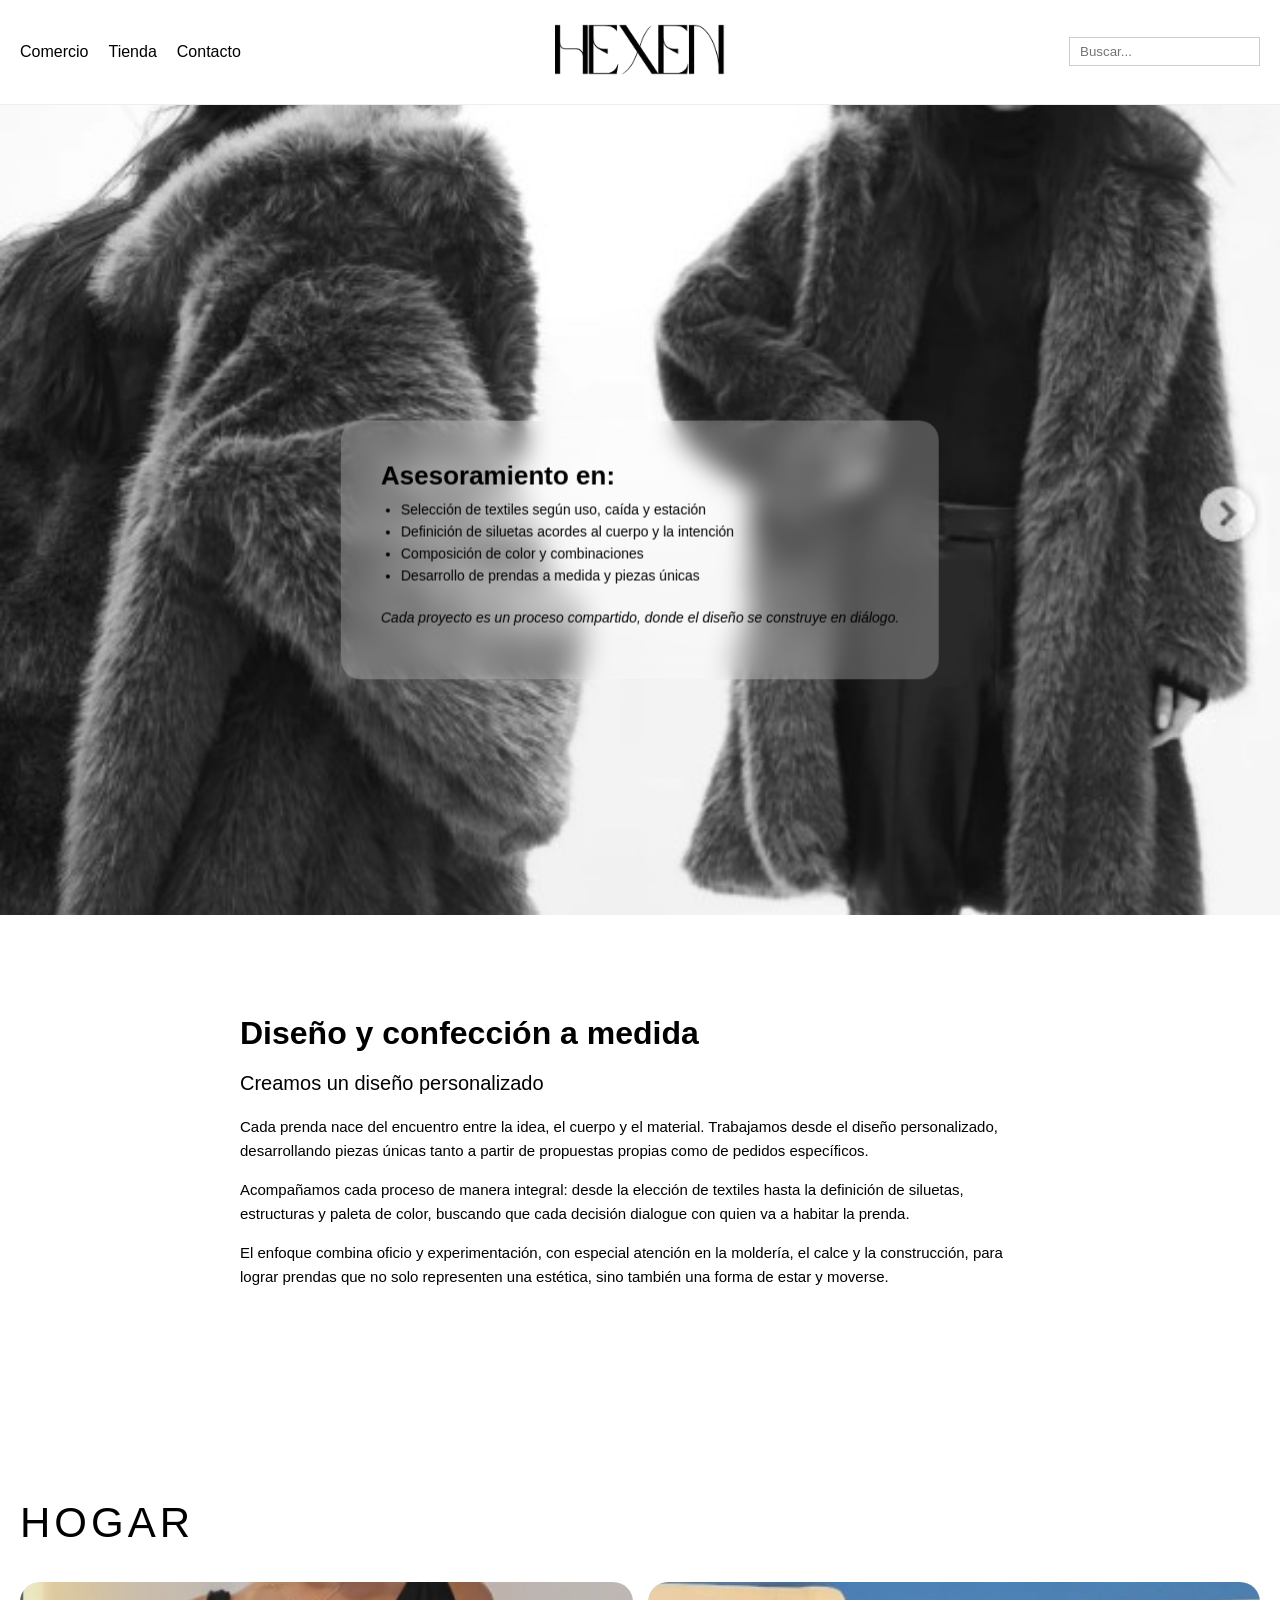
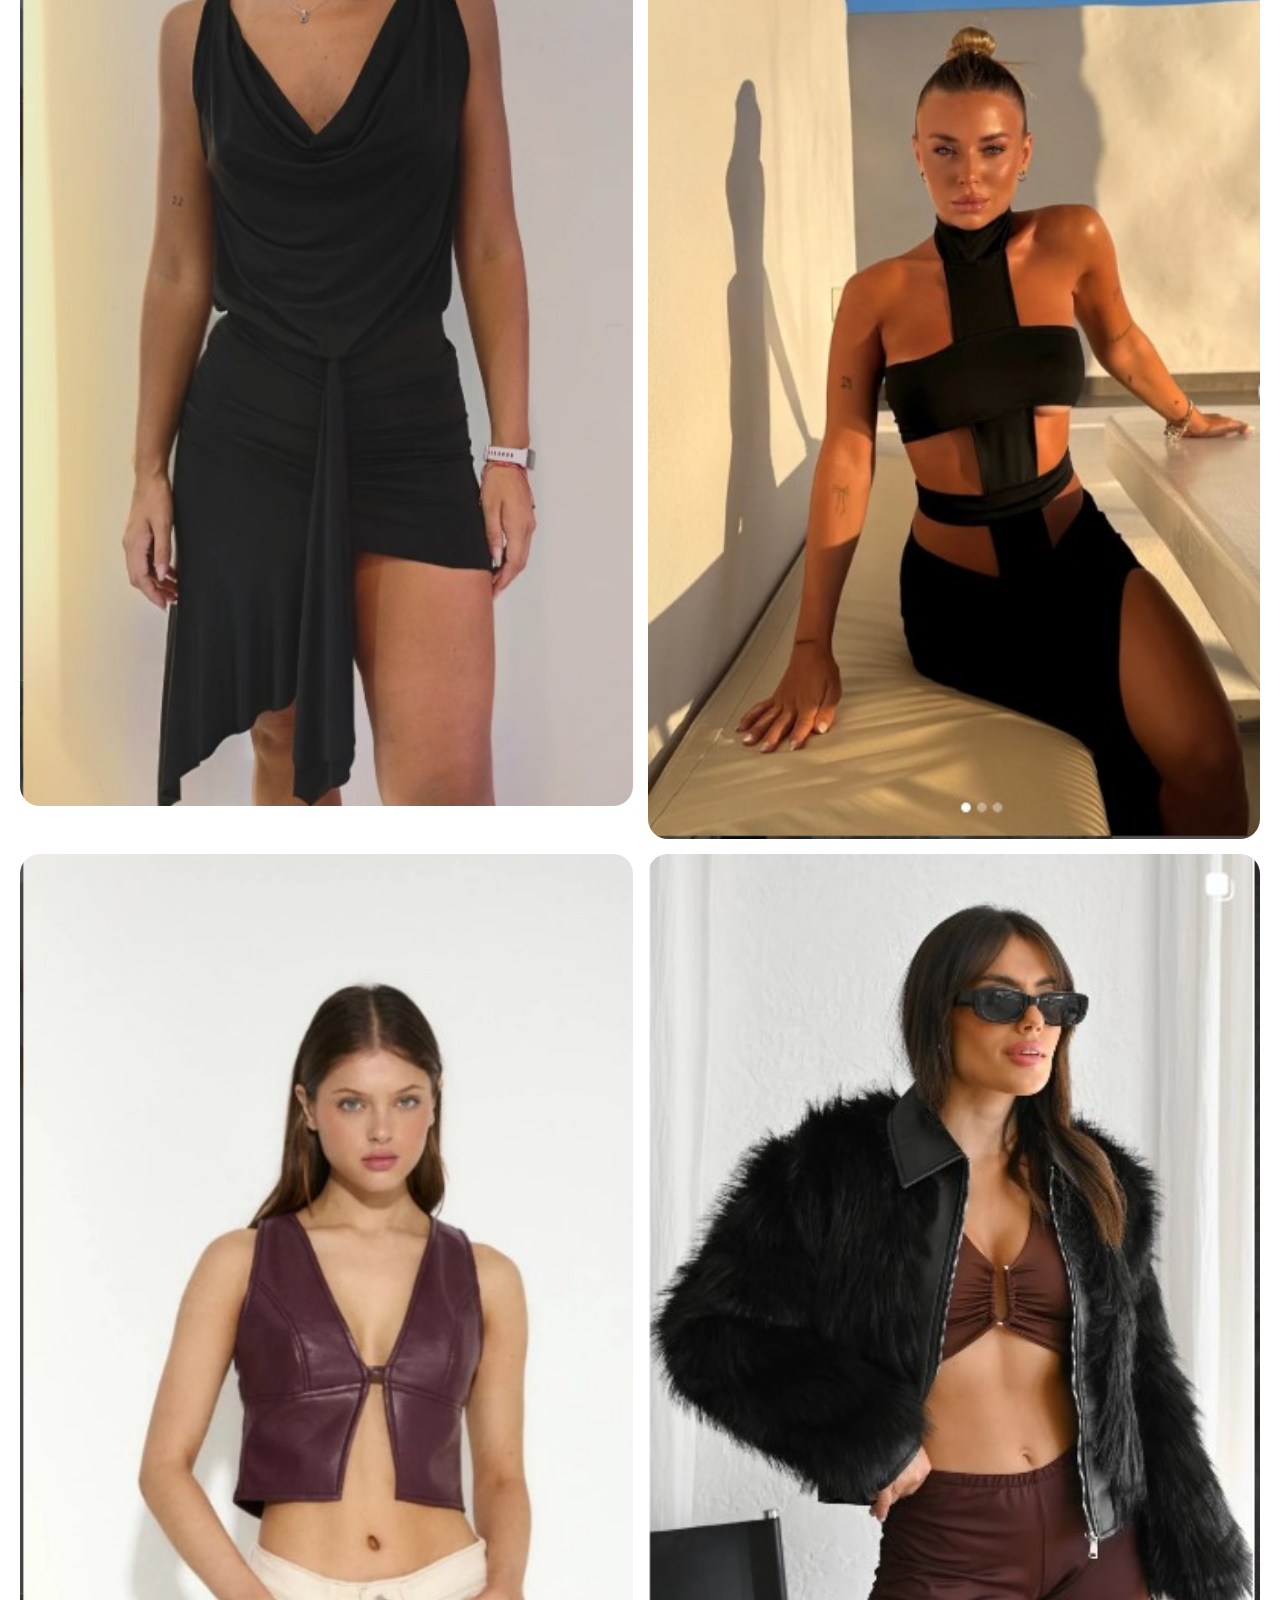
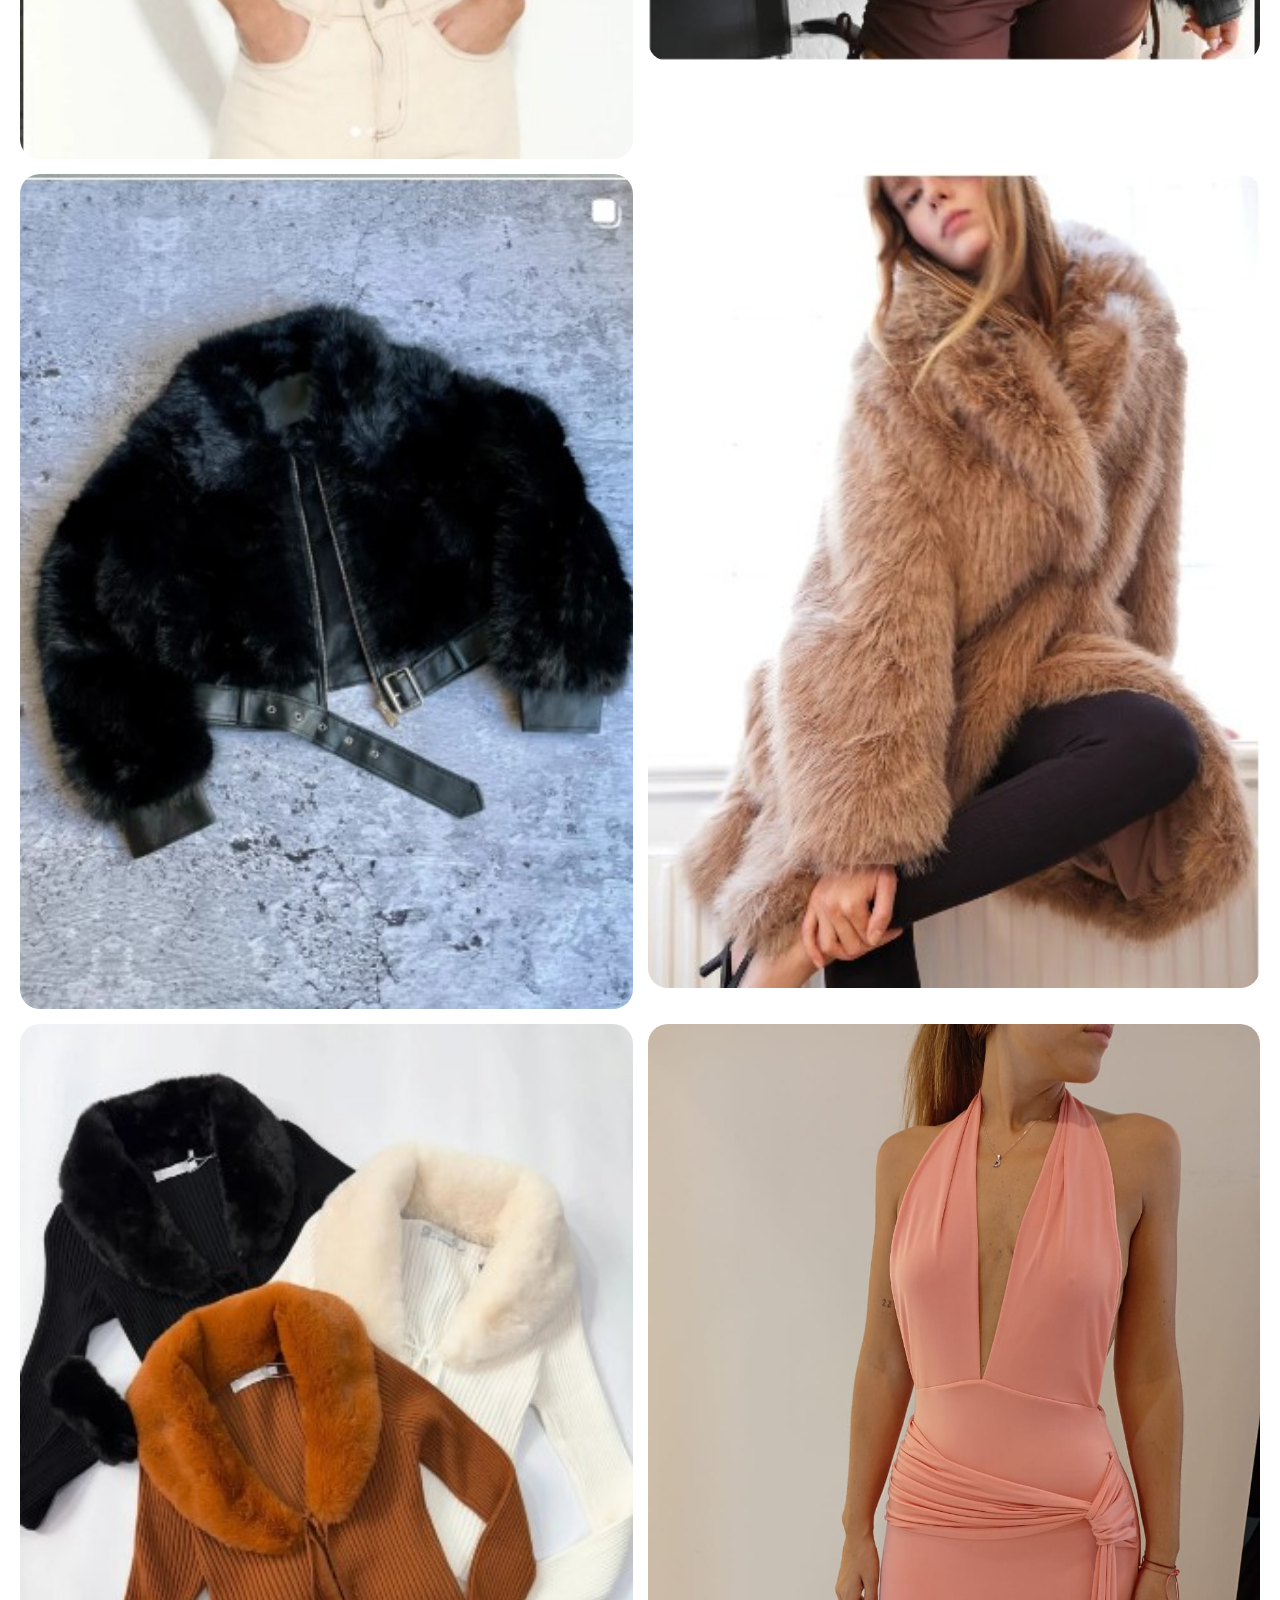
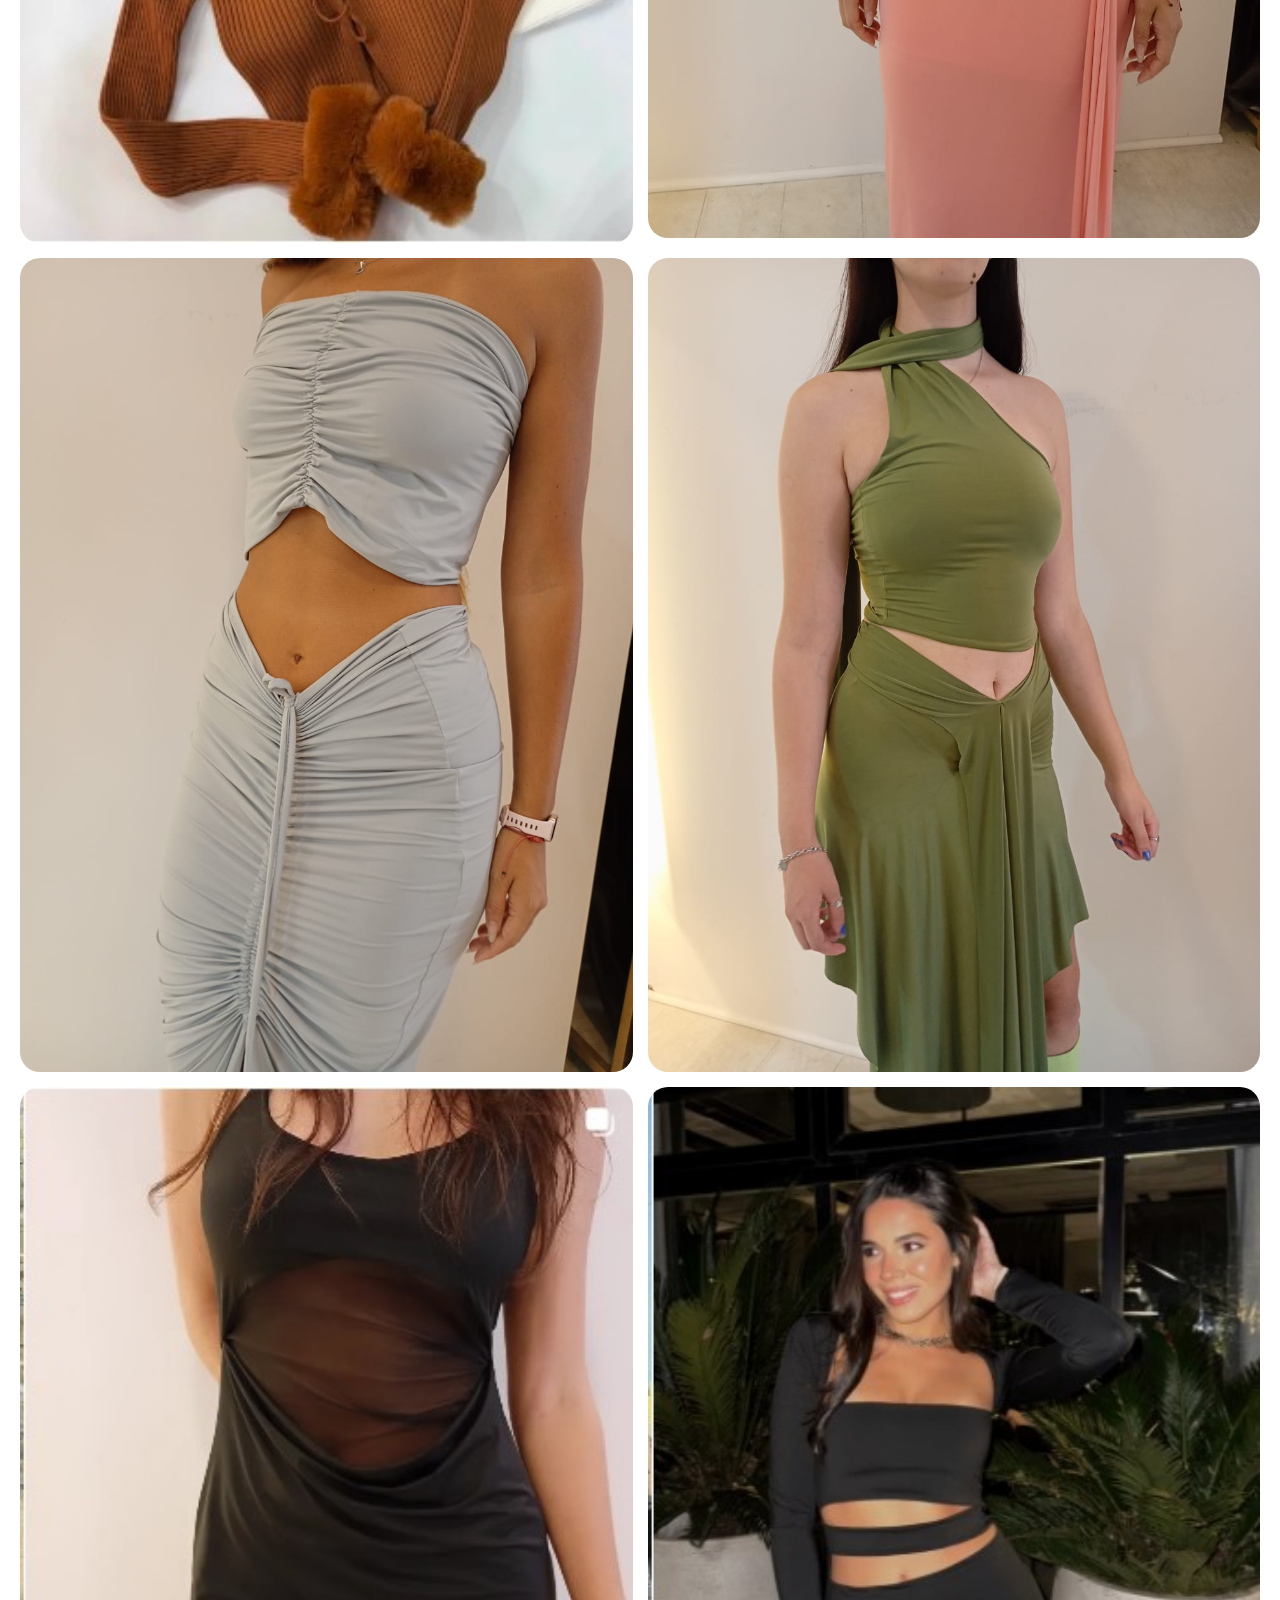
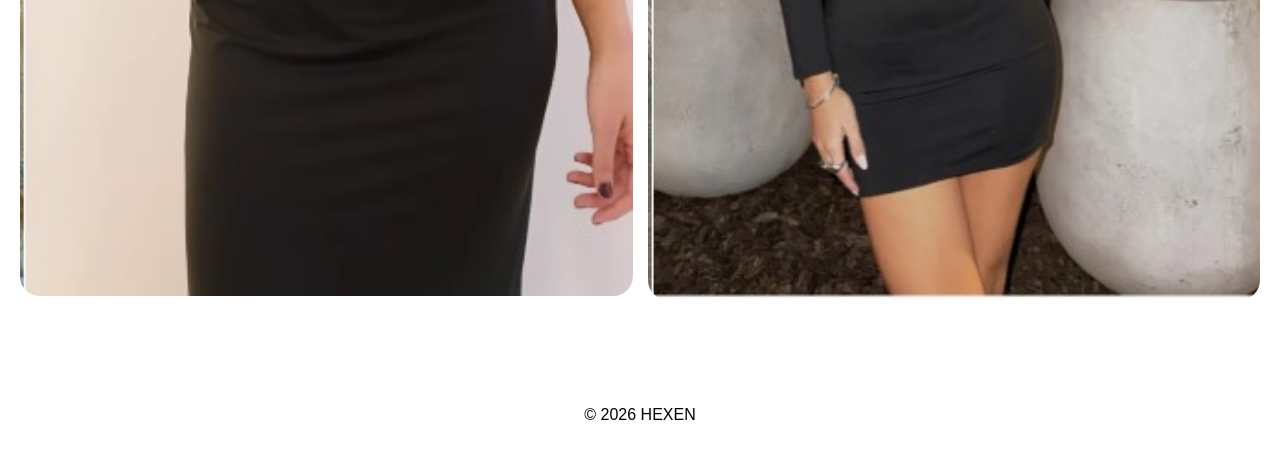
==== index.html @ e49063d9 "Add files via upload" ====
<!DOCTYPE html>
<html lang="es">
<head>
  <meta charset="UTF-8">
  <meta name="viewport" content="width=device-width, initial-scale=1.0">
  <title>HEXEN</title>

 <link rel="stylesheet" href="styles.css">
</head>

<body>

<!-- NAVBAR -->
<nav class="navbar">

  <!-- IZQUIERDA -->
  <div class="nav-left">
  <a href="#comercio">Comercio</a>
 <a href="tienda.html">Tienda</a>
  <a href="contacto.html">Contacto</a>
</div>

  <!-- CENTRO (LOGO) -->
  <div class="nav-center">
    <img src="logo.png" class="logo">
  </div>

  <!-- DERECHA -->
  <div class="nav-right">
    <input type="text" placeholder="Buscar..." class="buscador">
  </div>

</nav>

<!-- HERO -->
<section class="hero">
  <img src="portada.jpg" class="hero-img">

  <div class="hero-texto">
  <h1>Asesoramiento en:</h1>

  <ul>
    <li>Selección de textiles según uso, caída y estación</li>
    <li>Definición de siluetas acordes al cuerpo y la intención</li>
    <li>Composición de color y combinaciones</li>
    <li>Desarrollo de prendas a medida y piezas únicas</li>
  </ul>

  <p class="descripcion">
    Cada proyecto es un proceso compartido, donde el diseño se construye en diálogo.
  </p>
</div>
</section>
<section class="intro">

  <h2>Diseño y confección a medida</h2>
  <h3>Creamos un diseño personalizado</h3>

  <p>
    Cada prenda nace del encuentro entre la idea, el cuerpo y el material. Trabajamos desde el diseño personalizado, desarrollando piezas únicas tanto a partir de propuestas propias como de pedidos específicos.
  </p>

  <p>
    Acompañamos cada proceso de manera integral: desde la elección de textiles hasta la definición de siluetas, estructuras y paleta de color, buscando que cada decisión dialogue con quien va a habitar la prenda.
  </p>

  <p>
    El enfoque combina oficio y experimentación, con especial atención en la moldería, el calce y la construcción, para lograr prendas que no solo representen una estética, sino también una forma de estar y moverse.
  </p>

</section>
<!-- COMERCIO -->
<section id="comercio" class="categoria">

  <!-- HOGAR -->
<h2 class="titulo-hogar">Hogar</h2>
  <div class="grid-hogar">
    <img src="hogar/hogar1.jpg">
    <img src="hogar/hogar3.jpg">
    <img src="hogar/hogar4.jpg">
    <img src="hogar/hogar5.jpg">
    <img src="hogar/hogar6.jpg">
    <img src="hogar/hogar7.jpg">
    <img src="hogar/hogar8.jpg">
    <img src="hogar/hogar9.jpg">
    <img src="hogar/hogar10.jpg">
    <img src="hogar/hogar11.jpg">
    <img src="hogar/hogar12.jpg">
    <img src="hogar/hogar13.jpg">
  </div>
</section>


<!-- FOOTER -->
<footer>
  <p>© 2026 HEXEN</p>
</footer>

</body>
</html>
---- styles.css ----
/* RESET */
body {
  margin: 0;
  font-family: Arial, Helvetica, sans-serif;
  background: white;
  color: black;
}

/* NAVBAR */
.navbar {
  display: grid;
  grid-template-columns: 1fr auto 1fr;
  align-items: center;
  padding: 15px 20px;
  border-bottom: 1px solid #eee;
}

/* IZQUIERDA */
.nav-left {
  display: flex;
  gap: 20px;
}

.nav-left a {
  text-decoration: none;
  color: black;
}

/* CENTRO */
.nav-center {
  text-align: center;
}

.logo {
  width: 180px;
  height: auto;
}

/* DERECHA */
.nav-right {
  display: flex;
  justify-content: flex-end;
}

.buscador {
  padding: 6px 10px;
  border: 1px solid #ccc;
}

/* HERO */
.hero {
  position: relative;
  height: 90vh;
}

/* IMAGEN */
.hero-img {
  width: 100%;
  height: 100%;
  object-fit: cover;
}

/* CAJA VIDRIO */
.hero-texto {
  position: absolute;
  top: 55%;
  left: 50%;
  transform: translate(-50%, -50%);
  
  padding: 40px;
  max-width: 600px;

  background: rgba(255, 255, 255, 0.25);
  backdrop-filter: blur(12px);
  -webkit-backdrop-filter: blur(12px);

  border-radius: 20px;
  text-align: left;

  display: flex;
  flex-direction: column;
  gap: 10px;
}

/* TITULO */
.hero-texto h1 {
  margin: 0;
  font-size: 26px;
}

/* LISTA */
.hero-texto ul {
  margin: 0;
  padding-left: 20px;
}

.hero-texto li {
  margin-bottom: 6px;
  font-size: 14px;
}

/* TEXTO FINAL */
.descripcion {
  margin-top: 10px;
  font-size: 14px;
  font-style: italic;
}

/* SECCIONES */
.categoria {
  padding: 60px 20px;
}

.categoria h2 {
  margin-top: 50px;
}

/* GRID HOGAR */
.grid-hogar {
  display: grid;
  grid-template-columns: repeat(2, 1fr);
  gap: 15px;
}

.grid-hogar img {
  width: 100%;
  border-radius: 20px;
}

/* TITULOS TIENDA */
.categoria h3 {
  margin-top: 40px;
  margin-bottom: 15px;
  font-size: 22px;
}

/* GRID TIENDA */
.grid-tienda {
  display: grid;
  grid-template-columns: repeat(2, 1fr);
  gap: 15px;
}

.grid-tienda img {
  width: 100%;
  border-radius: 20px;
  transition: 0.3s;
}

.grid-tienda img:hover {
  transform: scale(1.03);
}


/* BOTON */
.btn {
  display: inline-block;
  padding: 12px 25px;
  border: 1px solid black;
  text-decoration: none;
  color: black;
  transition: 0.3s;
}

.btn:hover {
  background: black;
  color: white;
}

/* FOOTER */
footer {
  text-align: center;
  padding: 30px;
}
/* INTRO */
.intro {
  max-width: 800px;
  margin: 100px auto;
  padding: 0 20px;
  text-align: left;
}

/* TITULO */
.intro h2 {
  font-size: 32px;
  margin-bottom: 10px;
}

/* SUBTITULO */
.intro h3 {
  font-size: 20px;
  margin-bottom: 20px;
  font-weight: normal;
}

/* PÁRRAFOS */
.intro p {
  font-size: 15px;
  line-height: 1.6;
  margin-bottom: 15px;
}
.titulo-hogar {
  font-size: 42px;
  font-weight: 300;
  letter-spacing: 4px;
  text-transform: uppercase;
  font-family: Arial, Helvetica, sans-serif; /* o después cambiamos */
}
/* HERO CONTACTO */
.contacto-hero {
  text-align: center;
  padding: 80px 20px;
}

.contacto-hero h1 {
  font-size: 36px;
  margin-bottom: 10px;
}

/* CONTENEDOR */
.contacto-box {
  display: grid;
  grid-template-columns: 1fr 1fr;
  gap: 40px;
  max-width: 900px;
  margin: 0 auto 80px;
  padding: 20px;
}

/* INFO */
.contacto-info h2 {
  margin-bottom: 10px;
}

.redes {
  margin-top: 20px;
}

/* FORM */
.formulario {
  display: flex;
  flex-direction: column;
  gap: 15px;
}

.formulario input,
.formulario textarea {
  padding: 10px;
  border: 1px solid #ccc;
  font-family: inherit;
}

.formulario textarea {
  min-height: 120px;
}

.formulario button {
  padding: 12px;
  border: 1px solid black;
  background: white;
  cursor: pointer;
  transition: 0.3s;
}

.formulario button:hover {
  background: black;
  color: white;
}

/* MOBILE */
@media (max-width: 700px) {
  .contacto-box {
    grid-template-columns: 1fr;
  }
}
.redes a {
  text-decoration: none;
  color: black;
  font-weight: bold;
}

.redes a:hover {
  text-decoration: underline;
}
/* TITULO TIENDA (tipo logo) */
.titulo-tienda {
  font-size: 48px;
  font-weight: 300;
  letter-spacing: 6px;
  text-transform: uppercase;
  text-align: center;
  margin-bottom: 40px;
}

/* SUBTITULOS (igual que hogar) */
.subtitulo-tienda {
  font-size: 32px;
  font-weight: 300;
  letter-spacing: 3px;
  text-transform: uppercase;
  margin-top: 40px;
  margin-bottom: 15px;
}
/* 📱 MOBILE */
@media (max-width: 768px) {

  /* NAVBAR */
  .navbar {
    grid-template-columns: 1fr;
    text-align: center;
    gap: 10px;
  }

  .nav-left {
    justify-content: center;
    flex-wrap: wrap;
  }

  .nav-right {
    justify-content: center;
  }

  /* LOGO */
  .logo {
    width: 140px;
  }

  /* HERO TEXTO */
  .hero-texto {
    padding: 20px;
    max-width: 90%;
    font-size: 14px;
  }

  .hero-texto h1 {
    font-size: 20px;
  }

  /* INTRO */
  .intro {
    margin: 60px auto;
  }

  /* GRID → 1 columna */
  .grid-hogar,
  .grid-tienda {
    grid-template-columns: 1fr;
  }

  /* TITULOS */
  .titulo-tienda {
    font-size: 32px;
  }

  .subtitulo-tienda,
  .titulo-hogar {
    font-size: 24px;
  }

  /* CONTACTO */
  .contacto-box {
    grid-template-columns: 1fr;
  }

}
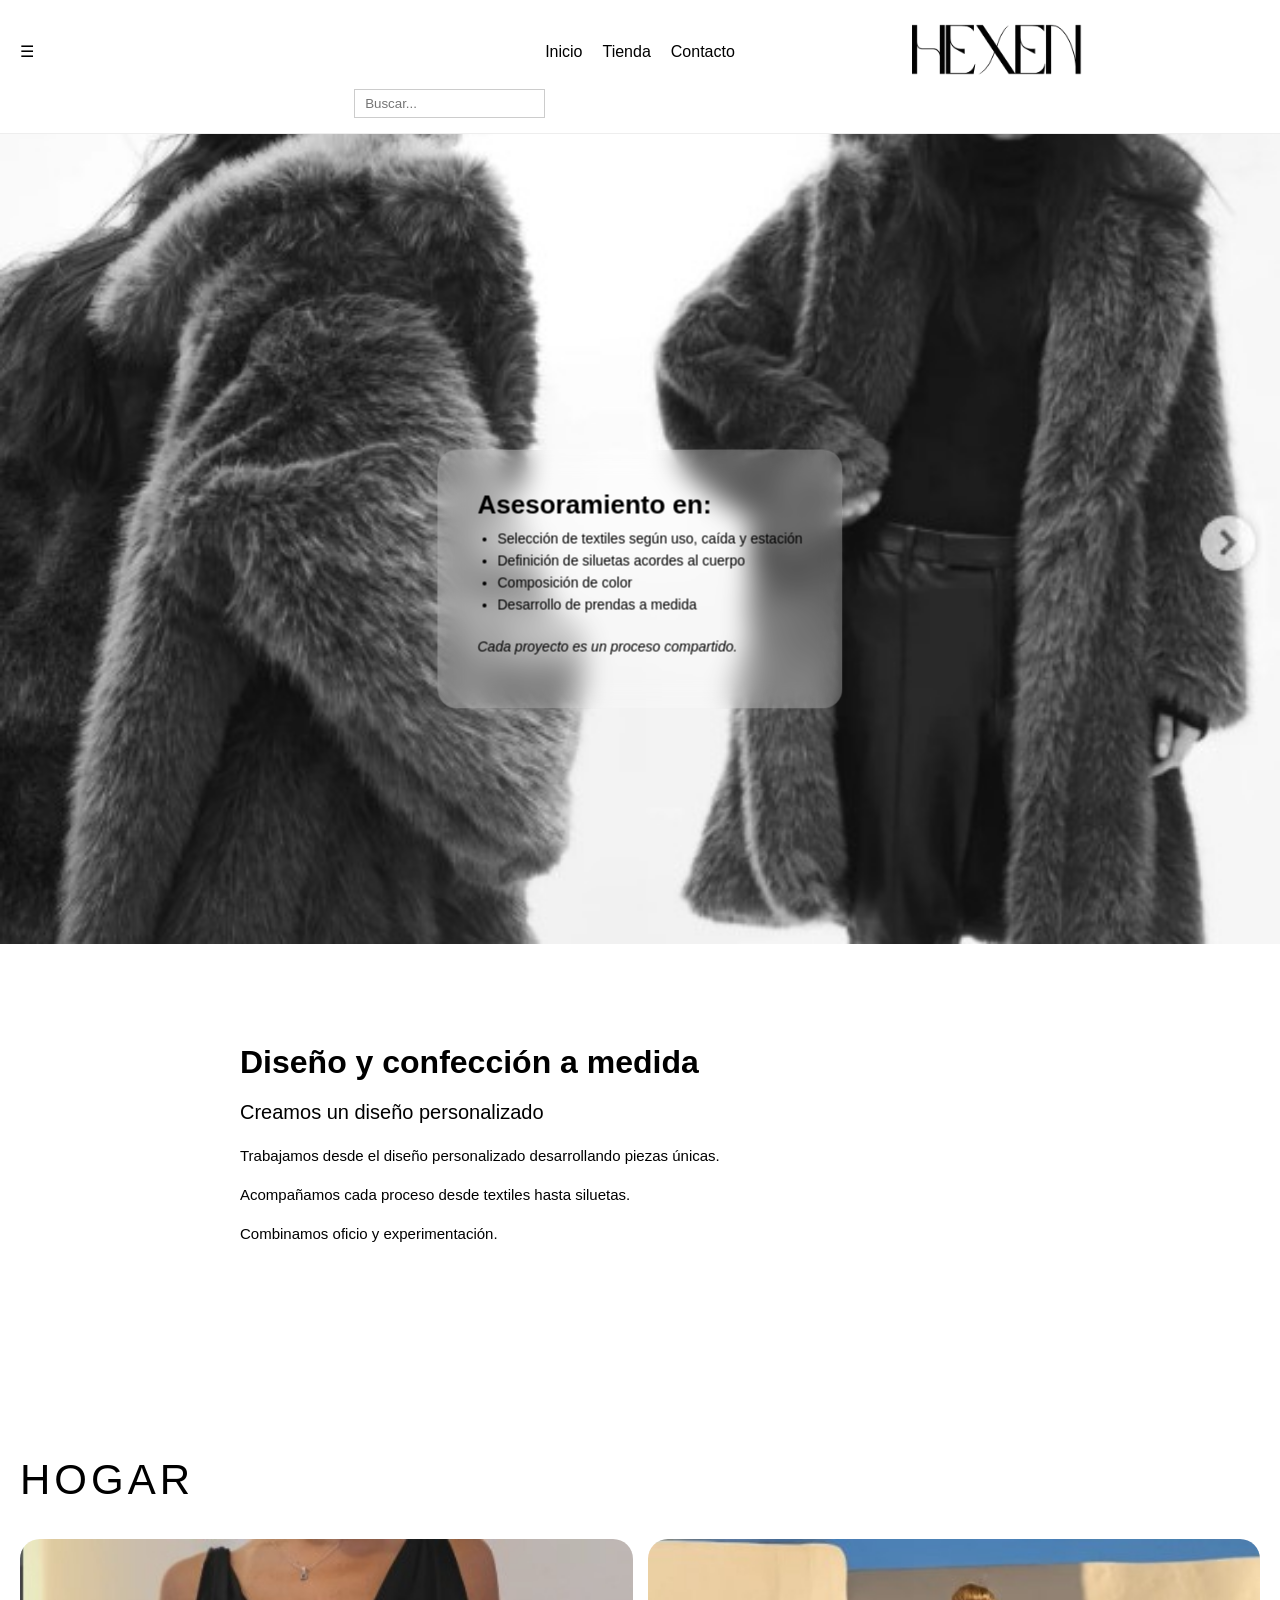
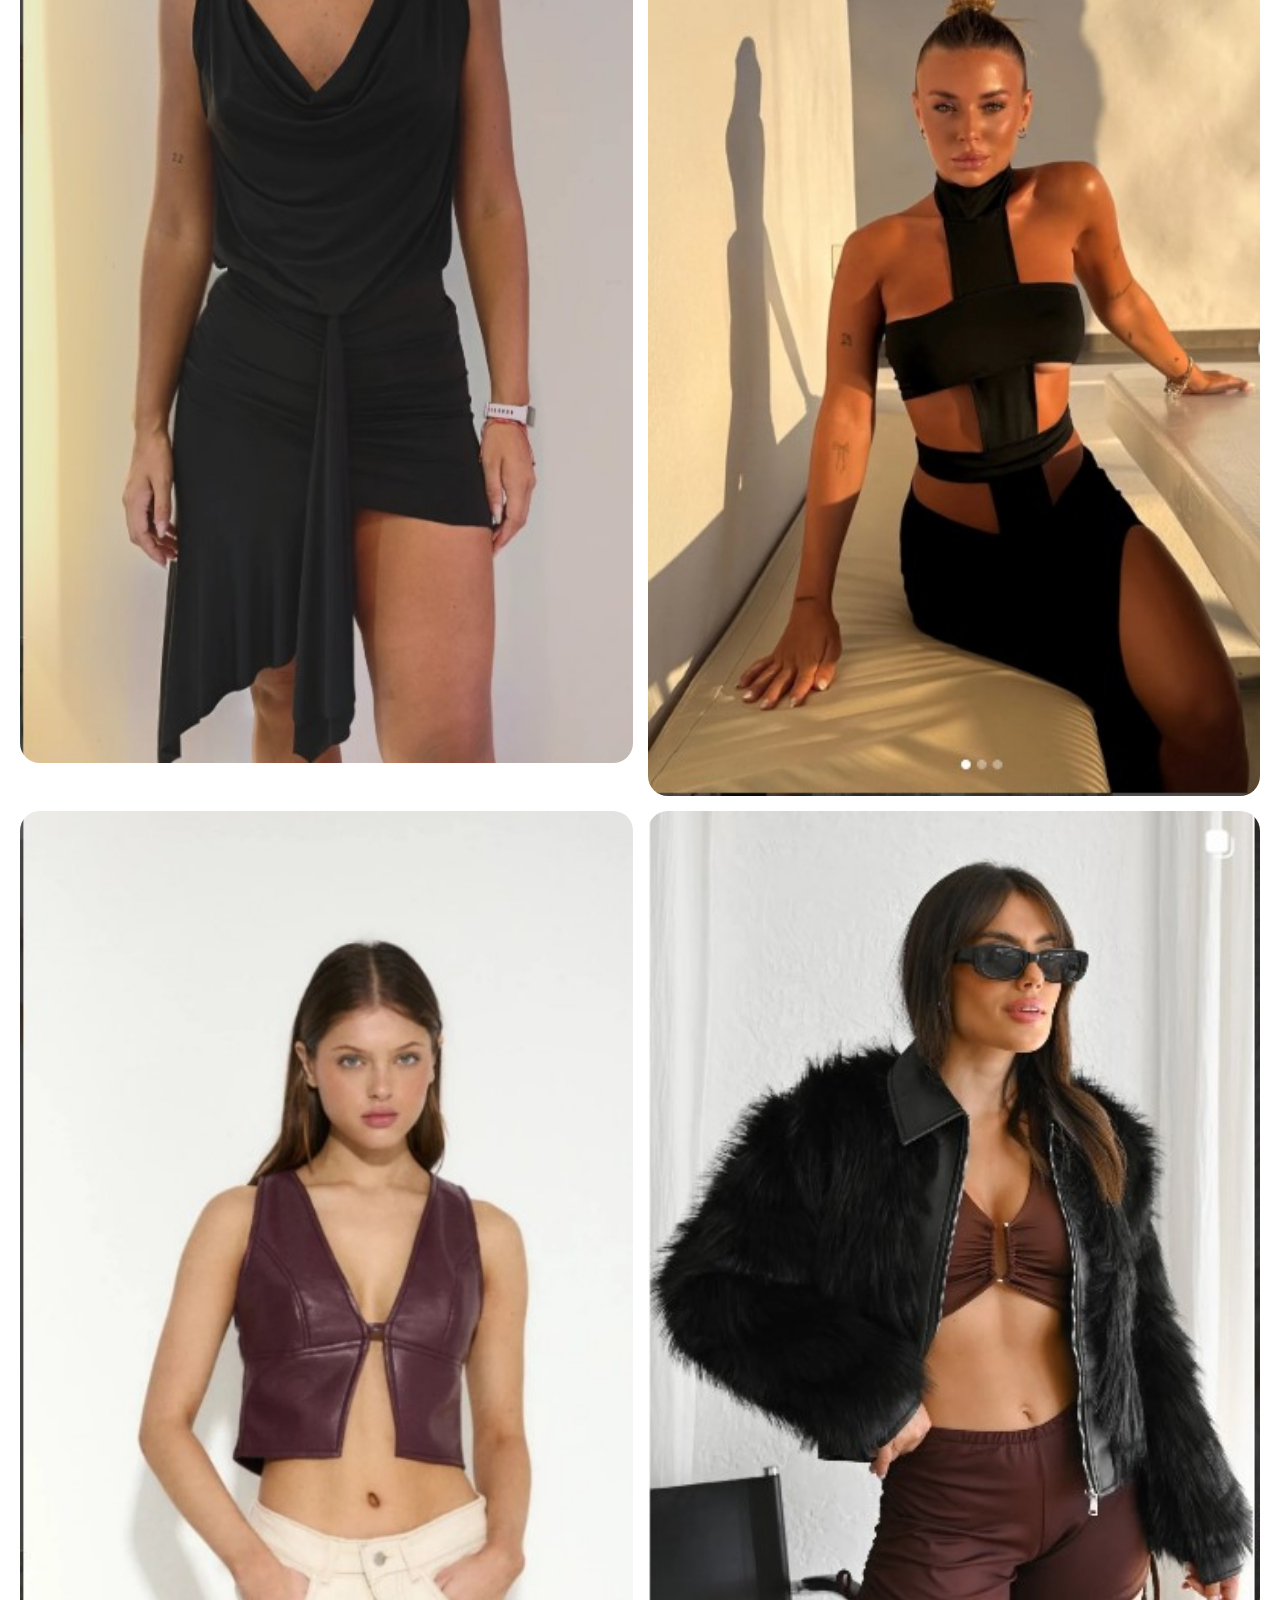
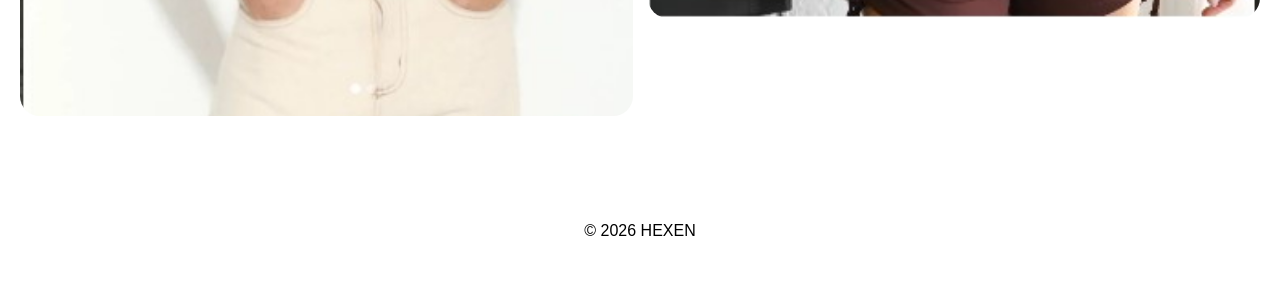
==== commit d49e8d30: "Refactor index.html with new layout and features Updated the HTML structure and content, including n" ====
--- a/index.html
+++ b/index.html
@@ -4,32 +4,28 @@
   <meta charset="UTF-8">
   <meta name="viewport" content="width=device-width, initial-scale=1.0">
   <title>HEXEN</title>
-
- <link rel="stylesheet" href="styles.css">
+  <link rel="stylesheet" href="styles.css">
 </head>
 
 <body>
 
 <!-- NAVBAR -->
 <nav class="navbar">
+  <div class="menu-toggle" id="menu-toggle">☰</div>
 
-  <!-- IZQUIERDA -->
-  <div class="nav-left">
-  <a href="#comercio">Comercio</a>
- <a href="tienda.html">Tienda</a>
-  <a href="contacto.html">Contacto</a>
-</div>
+  <div class="nav-left" id="menu">
+    <a href="index.html">Inicio</a>
+    <a href="tienda.html">Tienda</a>
+    <a href="contacto.html">Contacto</a>
+  </div>
 
-  <!-- CENTRO (LOGO) -->
   <div class="nav-center">
     <img src="logo.png" class="logo">
   </div>
 
-  <!-- DERECHA -->
   <div class="nav-right">
     <input type="text" placeholder="Buscar..." class="buscador">
   </div>
-
 </nav>
 
 <!-- HERO -->
@@ -37,64 +33,53 @@
   <img src="portada.jpg" class="hero-img">
 
   <div class="hero-texto">
-  <h1>Asesoramiento en:</h1>
+    <h1>Asesoramiento en:</h1>
+    <ul>
+      <li>Selección de textiles según uso, caída y estación</li>
+      <li>Definición de siluetas acordes al cuerpo</li>
+      <li>Composición de color</li>
+      <li>Desarrollo de prendas a medida</li>
+    </ul>
+    <p class="descripcion">
+      Cada proyecto es un proceso compartido.
+    </p>
+  </div>
+</section>
 
-  <ul>
-    <li>Selección de textiles según uso, caída y estación</li>
-    <li>Definición de siluetas acordes al cuerpo y la intención</li>
-    <li>Composición de color y combinaciones</li>
-    <li>Desarrollo de prendas a medida y piezas únicas</li>
-  </ul>
-
-  <p class="descripcion">
-    Cada proyecto es un proceso compartido, donde el diseño se construye en diálogo.
-  </p>
-</div>
-</section>
+<!-- INTRO -->
 <section class="intro">
-
   <h2>Diseño y confección a medida</h2>
   <h3>Creamos un diseño personalizado</h3>
 
-  <p>
-    Cada prenda nace del encuentro entre la idea, el cuerpo y el material. Trabajamos desde el diseño personalizado, desarrollando piezas únicas tanto a partir de propuestas propias como de pedidos específicos.
-  </p>
+  <p>Trabajamos desde el diseño personalizado desarrollando piezas únicas.</p>
+  <p>Acompañamos cada proceso desde textiles hasta siluetas.</p>
+  <p>Combinamos oficio y experimentación.</p>
+</section>
 
-  <p>
-    Acompañamos cada proceso de manera integral: desde la elección de textiles hasta la definición de siluetas, estructuras y paleta de color, buscando que cada decisión dialogue con quien va a habitar la prenda.
-  </p>
-
-  <p>
-    El enfoque combina oficio y experimentación, con especial atención en la moldería, el calce y la construcción, para lograr prendas que no solo representen una estética, sino también una forma de estar y moverse.
-  </p>
-
-</section>
 <!-- COMERCIO -->
 <section id="comercio" class="categoria">
+  <h2 class="titulo-hogar">Hogar</h2>
 
-  <!-- HOGAR -->
-<h2 class="titulo-hogar">Hogar</h2>
   <div class="grid-hogar">
     <img src="hogar/hogar1.jpg">
     <img src="hogar/hogar3.jpg">
     <img src="hogar/hogar4.jpg">
     <img src="hogar/hogar5.jpg">
-    <img src="hogar/hogar6.jpg">
-    <img src="hogar/hogar7.jpg">
-    <img src="hogar/hogar8.jpg">
-    <img src="hogar/hogar9.jpg">
-    <img src="hogar/hogar10.jpg">
-    <img src="hogar/hogar11.jpg">
-    <img src="hogar/hogar12.jpg">
-    <img src="hogar/hogar13.jpg">
   </div>
 </section>
 
-
-<!-- FOOTER -->
 <footer>
   <p>© 2026 HEXEN</p>
 </footer>
 
+<script>
+  const toggle = document.getElementById("menu-toggle");
+  const menu = document.getElementById("menu");
+
+  toggle.addEventListener("click", () => {
+    menu.classList.toggle("active");
+  });
+</script>
+
 </body>
-</html>+</html>
